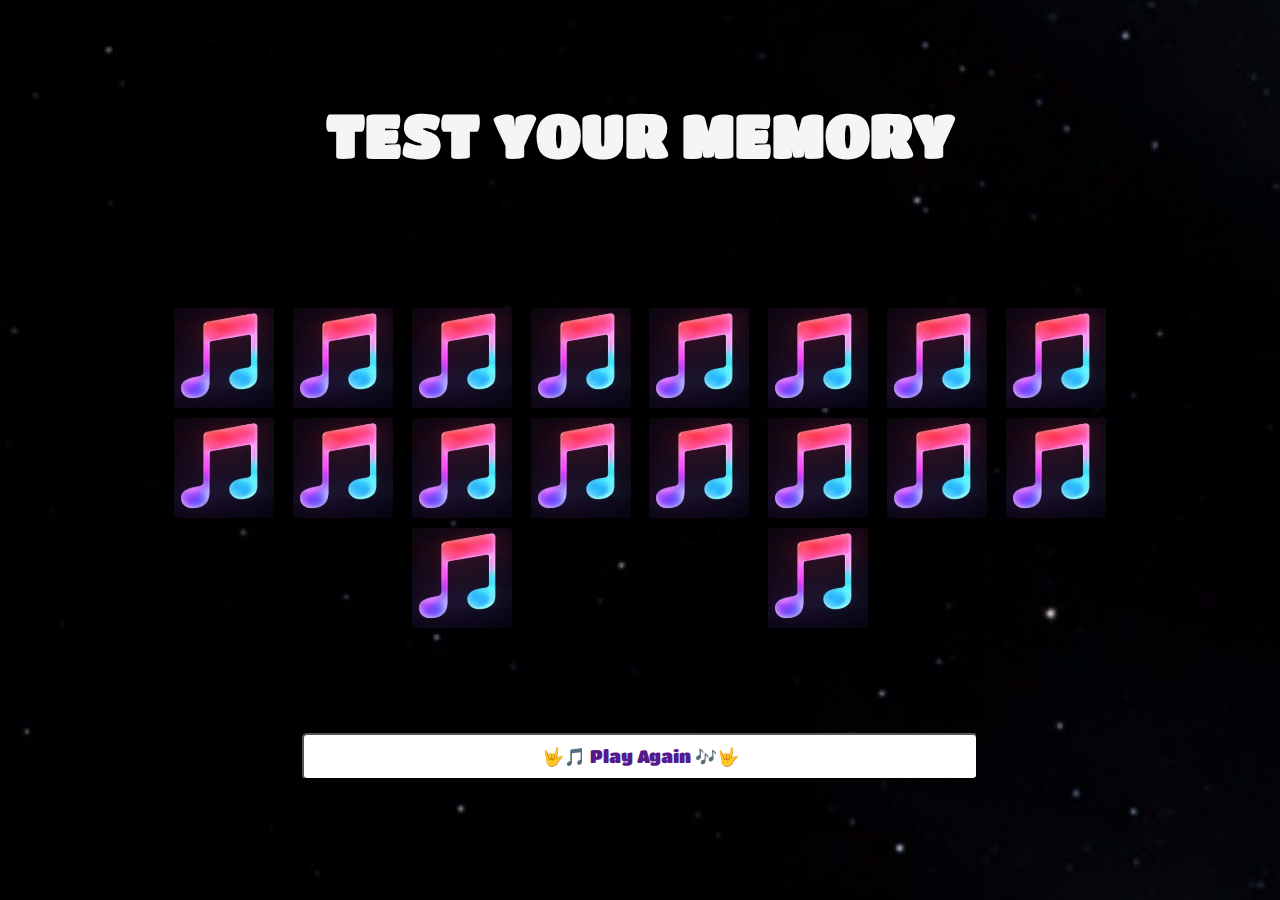
==== game.html @ d2ea4630 "Final Version" ====
<!DOCTYPE html>
<html lang="en">

<head>
  <meta charset="UTF-8">
  <meta name="viewport" content="width=device-width, initial-scale=1.0">
  <meta http-equiv="X-UA-Compatible" content="ie=edge">
  <link href="https://fonts.googleapis.com/css?family=Titan+One" rel="stylesheet">
  <link rel="stylesheet" href="style.css">
  <script src="https://code.jquery.com/jquery-3.3.1.min.js" integrity="sha256-FgpCb/KJQlLNfOu91ta32o/NMZxltwRo8QtmkMRdAu8="
    crossorigin="anonymous"></script>
  <title>Memory Card Game</title>
</head>
<div class="container">
  <header>
    <h1>TEST YOUR MEMORY</h1>
  </header>

  <section class="score-panel">
    <div class ="moves">
    </div>
    <div class="timer">
    </div>

    <div class="restart" onclick=startGame()>
      <p class="repeat"></p>
    </div>

  </section>

  <div id="game">
  </div>

      <button id="play-again" onclick="playAgain()">
        <a href="">🤟🎵 Play Again 🎶🤟</a>
      </button>
    </div>
  </div>
</div>

<audio autoplay loop>
  <source src="Song/Tremble.mp3" id='song1'></source>
</audio>
<script src="main.js"></script>
</body>

</html>
---- style.css ----
*,
*::before,
*::after {
  box-sizing: inherit;
}

html,
body {
	width: 100%;
	height: 100%;
	margin: 0;
	padding: 0;
}
main {
    position: relative;
    background: rgba(175, 175, 175, .5);
    border-radius: 20px;
    height: 600px;
    max-width: 500px;
    text-align: center;
    display: flex;
    align-items: center;
    justify-content: center;
    margin: 0 auto;
    margin-top: 200px;
    padding: 20px;

}

h2{
  margin: 0 auto;
}
a{
  text-decoration:none;
}
form{
  text-align: center;
}
.btn {
  background-color: #4CAF50; /* Green */
  border: none;
  color: white;
  padding: 10px 32px;
  text-align: center;
  text-decoration: none;
  display: inline-block;
  font-size: 16px;
  position: relative;
}

body {
  font-family: 'Titan One', cursive;
  font-size: 30px;
  min-width: 800px;
  margin: 0 auto;
  background-image: url("Images/space.jpg");
  background-position: center;
  background: cover;
}

h1{
  color: whitesmoke;
  text-align: center;
  margin: 0 auto;
  margin-top: 100px;
  font-weight: bold;
  -webkit-animation: slide-fwd-center 0.45s cubic-bezier(0.250, 0.460, 0.450, 0.940) both;
	animation: slide-fwd-center 0.45s cubic-bezier(0.250, 0.460, 0.450, 0.940) both;
}

.moves{
  color: white;
}

/* @-webkit-keyframes h2{0%{-webkit-transform:translateZ(0);transform:translateZ(0)}100%{-webkit-transform:translateZ(160px);transform:translateZ(160px)}}@keyframes slide-fwd-center{0%{-webkit-transform:translateZ(0);transform:translateZ(0)}100%{-webkit-transform:translateZ(160px);transform:translateZ(160px)}} */

.container {
	display: flex;
	justify-content: center;
	align-items: center;
	flex-direction: column;
}

#game{
  position: center;
  margin: 100px;
}
.grid {
  max-width: 960px;
  margin: 0 auto;
  display: flex;
  flex-wrap: wrap;
  justify-content: space-evenly;
}

.card {
  position: relative;
  transition: all .4s linear;
  transform-style: preserve-3d;
  margin: 5px;
}

.card,
.back,
.front {
  height: 100px;
  width: 100px;
}

.back,
.front {
  position: absolute;
  backface-visibility: hidden;
  transition: scale
}

.front:hover{

  background-color: #FFD700;
  transform: scale(1.3);
  transition: all 0.3s ease;
}
/* .back:hover{
  background-color: #FFD700;
  transform: scale(1.3);
  transition: all 0.3s ease;
} */

.front {
  background: url('Images/MusicLogo.png') no-repeat center center / contain;
  background-size: 100px 100px;
}

.back {
  transform: rotateY(180deg);
  background-size: cover;
}

.selected {
  transform: rotateY(180deg);
}

.matched .front {
  opacity: 0;
};
.score-panel {
  text-align: center;
  color: whitesmoke;
}

.score-panel .stars {
	margin: 0;
	padding: 0;
	display: inline-block;
	margin: 0 5px 0 0;
}

.score-panel .stars li {
	list-style: none;
	display: inline-block;
}

.score-panel .restart {
	float: right;
	cursor: pointer;
}

.fa-star {
	color: #FFD700;
}

.timer {
	display: inline-block;
	margin: 0 1rem;
}

#play-again {
	background-color: white;
	padding: 0.7rem 1rem;
	font-size: 1.1rem;
	display: block;
	margin: 0 auto;
	width: 50%;
	font-family: 'Titan One', cursive;
	color: #ffffff;
  border-radius: 5px;
  text-decoration:none;
}
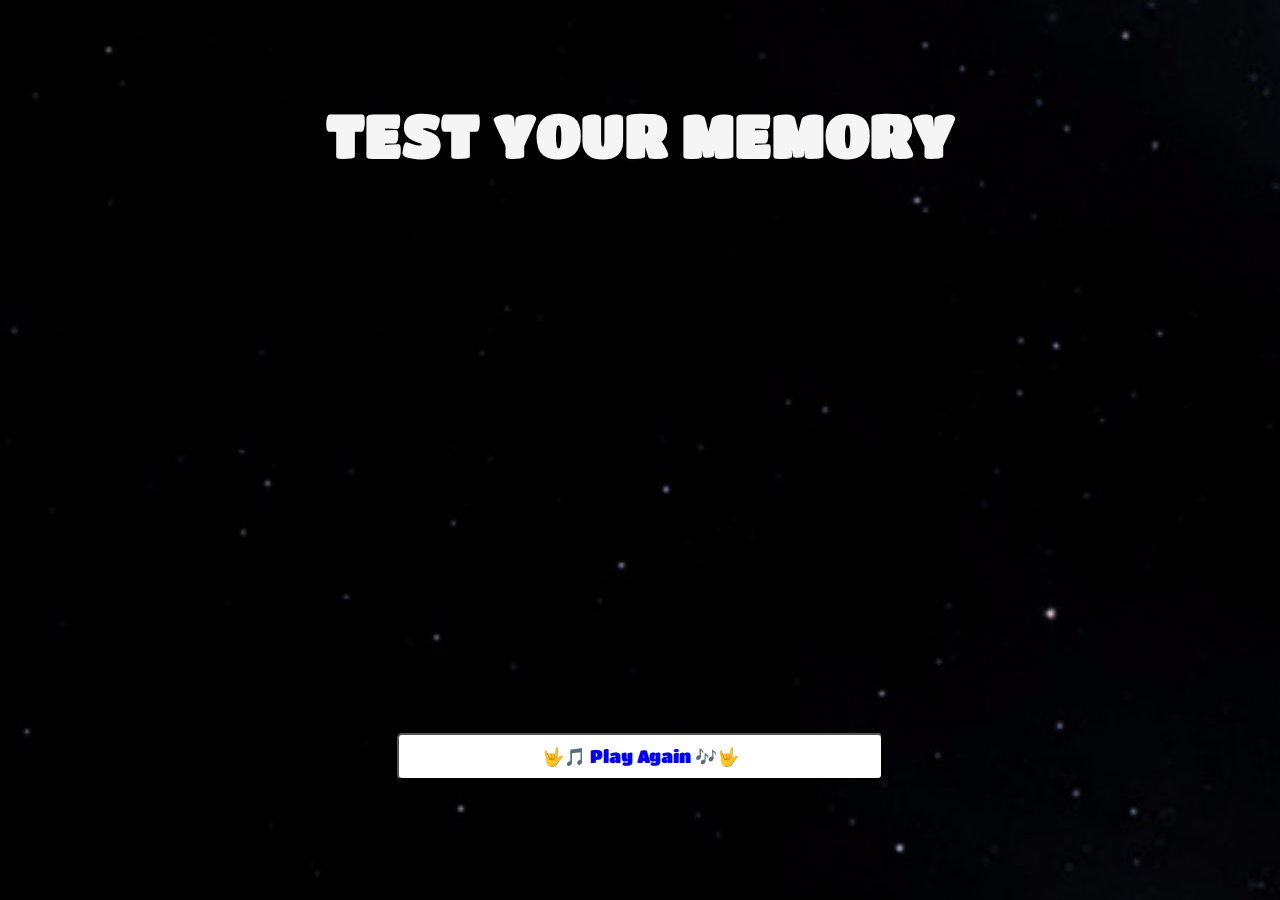
==== commit 020a5f54: "Final Version" ====
--- a/game.html
+++ b/game.html
@@ -31,15 +31,15 @@
   <div id="game">
   </div>
 
-      <button id="play-again" onclick="playAgain()">
-        <a href="">🤟🎵 Play Again 🎶🤟</a>
+      <button id="play-again" >
+        <a href="index.html">🤟🎵 Play Again 🎶🤟</a>
       </button>
     </div>
   </div>
 </div>
 
 <audio autoplay loop>
-  <source src="Song/Tremble.mp3" id='song1'></source>
+  <source src="song1/Tremble.mp3" id='song1'></source>
 </audio>
 <script src="main.js"></script>
 </body>
--- a/style.css
+++ b/style.css
@@ -51,9 +51,9 @@
 body {
   font-family: 'Titan One', cursive;
   font-size: 30px;
-  min-width: 800px;
+  max-width: 900px;
   margin: 0 auto;
-  background-image: url("Images/space.jpg");
+  background-image: url("images/space.jpg");
   background-position: center;
   background: cover;
 }
@@ -119,15 +119,18 @@
   background-color: #FFD700;
   transform: scale(1.3);
   transition: all 0.3s ease;
+  border: 1px solid yellow;
 }
+
 /* .back:hover{
   background-color: #FFD700;
   transform: scale(1.3);
   transition: all 0.3s ease;
+  border: 10px solid yellow;
 } */
 
 .front {
-  background: url('Images/MusicLogo.png') no-repeat center center / contain;
+  background: url('images/MusicLogo.png') no-repeat center center / contain;
   background-size: 100px 100px;
 }
 
